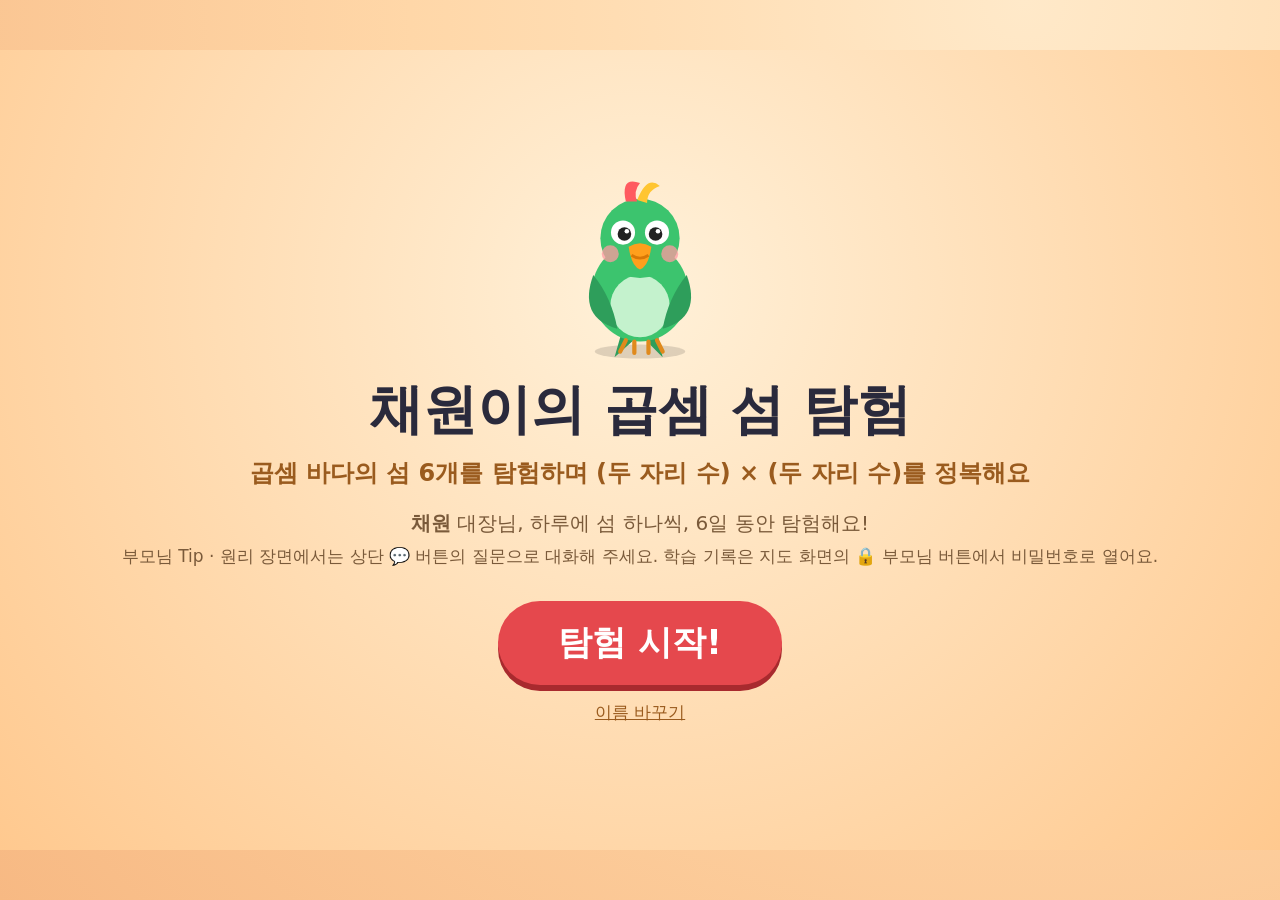
==== index.html @ 27ad31fb "저장 구조 v2: 기록을 바다별(곱셈·나눗셈)로 나누고 v1 기록을 곱셈 바다로 옮김, 행동 기록 Store.ev 자리 Co-Authored-By: Claude Opus 5.5 <" ====
<!DOCTYPE html>
<html lang="ko">
<head>
<meta charset="utf-8">
<meta name="viewport" content="width=device-width, initial-scale=1, maximum-scale=1, user-scalable=no, viewport-fit=cover">
<meta name="apple-mobile-web-app-capable" content="yes">
<meta name="mobile-web-app-capable" content="yes">
<meta name="apple-mobile-web-app-title" content="곱셈 섬 탐험">
<meta name="theme-color" content="#FFD7A8">
<title>곱셈 섬 탐험</title>
<link rel="stylesheet" href="style.css?v=20261114b">
</head>
<body>
<div id="rotate"><div style="font-size:80px">🔄</div>아이패드를 가로로 돌려 주세요</div>

<div id="stage">
  <div id="screen"></div>
  <div id="fx"></div>

  <div id="header">
    <button class="hbtn" id="bMap">🗺 지도</button>
    <div id="title"></div>
    <div id="tabs"></div>
    <div id="dots"></div>
    <div id="htools">
      <button class="hbtn lt" id="bTip">💬 부모님 질문</button>
      <button class="hbtn lt" id="bSpeed">🙂 보통</button>
      <button class="hbtn lt" id="bAuto">자동 넘김</button>
      <button class="hbtn" id="bSound">🔊</button>
    </div>
  </div>
  <div id="tip"></div>

  <div id="bottom">
    <div id="parrot"></div>
    <div id="pname">셈이</div>
    <div id="bubble"></div>
    <div id="ctrls"></div>
  </div>

  <div id="ov"></div>

  <div id="start">
    <div id="startParrot"></div>
    <h1 id="startTitle"></h1>
    <h2>곱셈 바다의 섬 6개를 탐험하며 (두 자리 수) × (두 자리 수)를 정복해요</h2>
    <p id="startMsg"></p>
    <button id="go">탐험 시작!</button>
    <button id="rename">이름 바꾸기</button>
  </div>
</div>

<script src="js/engine.js?v=20261114b"></script>
<script src="js/math.js?v=20261114b"></script>
<script src="js/board.js?v=20261114b"></script>
<script src="js/lesson.js?v=20261114b"></script>
<script src="js/lessons.js?v=20261114b"></script>
<script src="js/practice.js?v=20261114b"></script>
<script src="js/apply.js?v=20261114b"></script>
<script src="js/exam.js?v=20261114b"></script>
<script src="js/app.js?v=20261114b"></script>
<script src="js/audit.js?v=20261114b"></script>
</body>
</html>
---- style.css ----
:root{
  --blue:#2F7BEA; --blueBg:#E3EEFF;
  --green:#14995A; --greenBg:#DBF4E5;
  --red:#E5484D; --redBg:#FFE3E3;
  --sum:#7A3FD0; --sumBg:#EFE6FF;
  --ink:#2A2A3C; --brown:#8A4B12;
  --block:#FFD45C; --blockEdge:#D29B17;
}
*{box-sizing:border-box;margin:0;padding:0}
html,body{height:100%;overflow:hidden;touch-action:none;-webkit-text-size-adjust:100%;text-size-adjust:100%}
body{
  background:radial-gradient(circle at 80% 0%,#FFE9C9 0,#FFD7A8 45%,#F7B983 100%);
  font-family:ui-rounded,"Apple SD Gothic Neo","Noto Sans KR",system-ui,sans-serif;
  color:var(--ink);
  -webkit-user-select:none;user-select:none;-webkit-touch-callout:none;-webkit-tap-highlight-color:transparent;
  touch-action:none;
}
button{font-family:inherit;touch-action:none;-webkit-tap-highlight-color:transparent}
#stage{position:absolute;left:50%;top:50%;width:1280px;height:800px;transform-origin:center center}
.instant *{transition:none!important}
b{font-weight:800}
.b{color:var(--blue)} .g{color:var(--green)} .r{color:var(--red)} .s{color:var(--sum)}

/* ---------- 틀 ---------- */
#screen{position:absolute;left:0;top:0;width:1280px;height:800px;z-index:1}
#screen > *{position:absolute}
.panel{position:absolute;background:#fff;border-radius:28px;box-shadow:0 6px 0 rgba(150,80,20,.18)}
.pL{left:30px;top:80px;width:740px;height:565px}
.pR{left:790px;top:80px;width:460px;height:565px}
.pFull{left:30px;top:80px;width:1220px;height:565px}
#header{position:absolute;left:30px;top:12px;width:1220px;height:56px;display:flex;align-items:center;gap:12px;z-index:5}
#title{font-size:25px;font-weight:800;white-space:nowrap}
#title small{font-size:18px;font-weight:700;color:#9A5B1E;margin-left:8px}
#tabs{display:flex;gap:6px;margin-left:auto;margin-right:auto}
#tabs button{height:42px;padding:0 14px;border-radius:21px;border:none;background:rgba(255,255,255,.55);font-size:17px;font-weight:800;color:#9A6A3A;cursor:pointer}
#tabs button.on{background:#fff;color:var(--red);box-shadow:0 3px 0 rgba(150,80,20,.25)}
#tabs button.done:after{content:" ✓";color:var(--green)}
#tabs button.locked{opacity:.5}
#dots{display:none;gap:6px;margin-left:auto;margin-right:auto}
#dots button{width:15px;height:15px;border-radius:50%;border:2px solid #C0782F;background:#fff;padding:0;cursor:pointer}
#dots button.done{background:#F2B06A}
#dots button.on{background:var(--red);border-color:var(--red);transform:scale(1.35)}
#htools{display:flex;gap:8px;margin-left:auto}
.lesson-mode #tabs{display:none}
.lesson-mode #dots{display:flex}
body:not(.lesson-mode) .lt{display:none}
.hbtn{height:44px;padding:0 14px;border-radius:22px;border:none;background:#fff;font-size:17px;font-weight:800;color:var(--brown);box-shadow:0 3px 0 rgba(150,80,20,.25);cursor:pointer;white-space:nowrap}
.hbtn.on{background:#FFE08A}
#bottom{position:absolute;left:30px;top:658px;width:1220px;height:130px;z-index:5}
#parrot{position:absolute;left:0;top:0;width:120px;height:130px}
#parrot.talk svg{animation:bob .5s ease-in-out 3}
@keyframes bob{50%{transform:translateY(-8px) rotate(-4deg)}}
#pname{position:absolute;left:34px;top:110px;font-size:15px;font-weight:800;color:#fff;background:#2E9E5B;border-radius:10px;padding:1px 10px}
#bubble{position:absolute;left:135px;top:4px;width:735px;height:120px;background:#fff;border-radius:24px;padding:10px 24px;font-size:23px;line-height:1.38;font-weight:600;box-shadow:0 5px 0 rgba(150,80,20,.18);display:flex;align-items:center}
#bubble:before{content:"";position:absolute;left:-16px;top:44px;border:12px solid transparent;border-right:18px solid #fff;border-left:none}
#bottom.wide #bubble{width:1085px}
#ctrls{position:absolute;right:0;top:0;height:130px;display:flex;gap:12px;align-items:center;justify-content:flex-end}
.cbtn{width:62px;height:62px;border-radius:50%;border:none;background:#fff;font-size:26px;box-shadow:0 4px 0 rgba(150,80,20,.25);cursor:pointer;color:var(--brown)}
.cbtn:disabled{opacity:.35}
.pill{height:62px;padding:0 22px;border-radius:31px;border:none;background:var(--red);color:#fff;font-size:22px;font-weight:800;box-shadow:0 4px 0 rgba(150,80,20,.25);cursor:pointer;white-space:nowrap}
.pill.w{background:#fff;color:var(--brown)}
.pill.y{background:#FFD45C;color:#6E3F12}
.pill.sm{height:52px;font-size:19px;padding:0 16px}
.pill:disabled{opacity:.35}
.nudge{animation:nudge 1.2s ease-in-out infinite}
@keyframes nudge{50%{transform:scale(1.07);box-shadow:0 4px 0 rgba(150,80,20,.25),0 0 0 8px rgba(229,72,77,.25)}}
#tip{position:absolute;right:30px;top:66px;width:440px;background:#FFF8D6;border:3px solid #F0C36A;border-radius:18px;padding:12px 16px;font-size:19px;line-height:1.45;font-weight:700;z-index:20;display:none;box-shadow:0 6px 16px rgba(0,0,0,.12)}
#tip.show{display:block}
#tip i{font-style:normal;color:#9A5B1E;font-size:15px;display:block;margin-bottom:4px}

/* ---------- 움직이는 것들 ---------- */
#fx{position:absolute;left:0;top:0;width:1280px;height:800px;z-index:2;pointer-events:none}
#fx > *, .layer > *{position:absolute}
.dg{width:70px;height:70px;margin:-35px 0 0 -35px;text-align:center;font-size:62px;line-height:70px;font-weight:800;border-radius:16px;z-index:3;transition:background .3s,box-shadow .3s;font-variant-numeric:tabular-nums}
.dg.op{font-size:54px;color:#777}
.dg.ghost{color:#B9B9C6}
.cr{width:36px;height:36px;margin:-18px 0 0 -18px;font-size:30px;line-height:36px;color:var(--red);font-weight:800;text-align:center;border-radius:10px;z-index:3;transition:background .3s,box-shadow .3s}
.cr.ac{font-size:25px;width:30px;height:30px;margin:-15px 0 0 -15px;line-height:30px}
.hl-b{background:var(--blueBg);box-shadow:inset 0 0 0 4px var(--blue)}
.hl-g{background:var(--greenBg);box-shadow:inset 0 0 0 4px var(--green)}
.hl-s{background:var(--sumBg);box-shadow:inset 0 0 0 4px var(--sum)}
.hl-r{background:var(--redBg);box-shadow:inset 0 0 0 3px var(--red)}
.hl-y{background:#FFF1B8;box-shadow:inset 0 0 0 4px #E2A400}
.colLbl{width:70px;margin-left:-35px;text-align:center;font-size:17px;font-weight:800;color:#C4A88A}
.hline{height:4px;background:var(--ink);border-radius:2px;width:350px;transform-origin:right center}
.slash{width:42px;height:4px;margin:-2px 0 0 -21px;background:var(--red);border-radius:2px;z-index:4}
.rowlbl{font-size:20px;font-weight:800;padding:3px 10px;border-radius:12px;white-space:nowrap}
.rowlbl.b{background:var(--blueBg)} .rowlbl.g{background:var(--greenBg)} .rowlbl.s{background:var(--sumBg)}
.band{width:350px;height:72px;border-radius:18px;z-index:1}
.band.b{background:var(--blueBg)} .band.g{background:var(--greenBg)} .band.s{background:var(--sumBg)}
.slot{width:78px;height:86px;margin:-43px 0 0 -39px;border:4px dashed var(--green);border-radius:16px}
.pvbox{width:80px;height:46px;margin-left:-40px;border-radius:12px;text-align:center;line-height:46px;font-size:24px;font-weight:800;color:#fff}
.pvline{width:2px;background:#EEE3D3}

.cube{width:12px;height:12px;background:var(--block);border:1px solid var(--blockEdge);border-radius:2px;z-index:6}
.rod{width:12px;height:120px;border:1px solid var(--blockEdge);border-radius:2px;z-index:6;
  background:repeating-linear-gradient(to bottom,var(--block) 0 10.8px,var(--blockEdge) 10.8px 11.8px)}
.flat{width:120px;height:120px;border:1px solid var(--blockEdge);border-radius:3px;z-index:6;
  background:
    repeating-linear-gradient(to right,transparent 0 10.8px,var(--blockEdge) 10.8px 11.8px),
    repeating-linear-gradient(to bottom,var(--block) 0 10.8px,var(--blockEdge) 10.8px 11.8px)}
.thou{width:150px;height:150px;z-index:6}
.rr{--block:#FF9E9E;--blockEdge:#D53A40}
.bag{width:96px;height:96px;border:4px dashed #E2B36A;border-radius:22px;background:#FFF8E8}

.tag{padding:6px 14px;border-radius:999px;background:#FFF3D6;border:2px solid #F0C36A;font-size:21px;font-weight:800;white-space:nowrap;z-index:7}
.title{font-size:30px;font-weight:800;text-align:center}
.box{width:60px;height:64px;border-radius:10px;background:linear-gradient(#D49447 0 32%,#A8692A 32%);border:3px solid #7A4A1A;color:#fff;font-weight:800;font-size:22px;display:flex;flex-direction:column;align-items:center;justify-content:center;overflow:hidden;line-height:1}
.box span{font-size:.75em;margin-bottom:3px}
.bigx{font-size:120px;font-weight:900;color:var(--red);z-index:9;width:120px;margin-left:-60px;text-align:center;line-height:1}
.bigo{font-size:120px;font-weight:900;color:var(--green);z-index:9;width:120px;margin-left:-60px;text-align:center;line-height:1}
.mini{font-size:38px;font-weight:800;font-variant-numeric:tabular-nums;text-align:right;line-height:1.2}

.rect{transform-origin:0 0}
.part{position:absolute;left:0;border:2px solid #C9A34A;border-radius:4px;background-color:#FFF4D6;
  background-image:linear-gradient(to right,rgba(120,80,0,.16) 1px,transparent 1px),linear-gradient(to bottom,rgba(120,80,0,.16) 1px,transparent 1px);
  transition:background-color .5s,border-color .5s}
.part.g{background-color:#C9EED8;border-color:var(--green)}
.part.b{background-color:#D3E4FF;border-color:var(--blue)}
.ptxt{position:absolute;left:0;right:0;top:50%;margin-top:-24px;height:48px;text-align:center;font-size:32px;font-weight:800;opacity:0}
.ptxt span{background:rgba(255,255,255,.9);padding:2px 14px;border-radius:14px;display:inline-block}
.rlbl{position:absolute;font-size:30px;font-weight:800;color:#9A6A1E}
.cutline{position:absolute;left:-24px;height:0;border-top:5px dashed var(--red);transform-origin:left center}
.cover{background:#fff;z-index:5}
#eq{left:240px;top:110px;width:510px;height:80px;display:flex;align-items:center;font-size:38px;font-weight:800;padding-left:18px;background:#FFF8E6;border-radius:20px}
.formula{width:740px;text-align:center;font-size:34px;font-weight:800;line-height:1.5}
.formula span{display:inline-block}
.card{width:640px;padding:18px 26px;border-radius:22px;background:#FFF8E6;font-size:26px;font-weight:700;line-height:1.6;border:3px solid #F3D7A4}
.spark{width:10px;height:10px;border-radius:50%;z-index:9}
.confetti{width:10px;height:16px;border-radius:2px;z-index:40}
.gem{font-size:40px;z-index:40}

/* ---------- 공책 보드 ---------- */
.board{overflow:hidden}
.board .grid{position:absolute;inset:0;border-radius:28px;overflow:hidden}
.board .layer{position:absolute;inset:0}
.board canvas{position:absolute;left:0;top:0;width:740px;height:565px;touch-action:none;z-index:8}
.board.penoff canvas{pointer-events:none}
/* 칸(68) 안에 사방 5px 여백을 두고 가운데 놓는 네모(58) */
.bd{width:58px;height:58px;margin:-29px 0 0 -29px;text-align:center;font-size:50px;line-height:58px;font-weight:800;border-radius:12px;font-variant-numeric:tabular-nums;transition:background .3s,box-shadow .3s}
.bd.op{color:#888;font-size:42px}
.bd.ask{box-shadow:inset 0 0 0 4px #E2A400;background:#FFF5CC;animation:askp 1s ease-in-out infinite}
@keyframes askp{50%{box-shadow:inset 0 0 0 4px #E2A400,0 0 0 6px rgba(226,164,0,.25)}}
.bk{width:30px;height:28px;margin:-14px 0 0 -15px;text-align:center;font-size:24px;line-height:28px;font-weight:800;color:var(--red);border-radius:8px}
.bk.ask{box-shadow:inset 0 0 0 3px #E2A400;background:#FFF5CC}
.bline{height:4px;background:var(--ink);border-radius:2px;transform-origin:right center}
.bslash{width:30px;height:3px;margin:-1.5px 0 0 -15px;background:var(--red);border-radius:2px;transform:rotate(-55deg)}
.ptools{position:absolute;right:14px;top:12px;display:flex;flex-direction:column;gap:8px;z-index:9}
.ptools button{width:54px;height:54px;border-radius:16px;border:none;background:#FFF3DF;font-size:24px;box-shadow:0 3px 0 rgba(150,80,20,.2);cursor:pointer}
.ptools button.on{background:#FFD45C}
.bnote{position:absolute;left:30px;top:34px;width:150px;line-height:1.45;font-size:16px;font-weight:800;color:#9AB0C8;z-index:2}

/* ---------- 키패드 ---------- */
.status{position:absolute;left:40px;top:22px;width:380px;display:flex;align-items:center;gap:10px;font-size:20px;font-weight:800;color:var(--brown)}
.status .lv{color:#E2A400;letter-spacing:2px}
.status .timer{margin-left:auto;background:#FFF3DF;border-radius:14px;padding:4px 12px;font-variant-numeric:tabular-nums}
.disp{position:absolute;left:40px;top:64px;width:380px;height:84px;border-radius:20px;background:#F6F3EE;border:3px solid #E7DCCB;font-size:56px;font-weight:800;text-align:right;padding-right:22px;line-height:78px;font-variant-numeric:tabular-nums;color:var(--ink)}
.disp.ok{border-color:var(--green);background:var(--greenBg);color:var(--green)}
.disp.no{border-color:var(--red);background:var(--redBg)}
.disp .ph{color:#C9BBA8;font-size:24px;font-weight:700;float:left;padding-left:18px}
.keys{position:absolute;left:40px;top:166px;width:380px;display:grid;grid-template-columns:repeat(3,1fr);gap:12px}
.keys button{height:74px;border-radius:20px;border:none;background:#FFF3DF;font-size:38px;font-weight:800;color:var(--ink);box-shadow:0 4px 0 rgba(150,80,20,.22);cursor:pointer}
.keys button:active{transform:translateY(3px);box-shadow:0 1px 0 rgba(150,80,20,.22)}
.keys .ok{background:var(--red);color:#fff;font-size:30px}
.keys .del{font-size:28px}
.keys button:disabled{opacity:.4}
.shake{animation:shake .4s}
@keyframes shake{20%,60%{transform:translateX(-10px)}40%,80%{transform:translateX(10px)}}
.prog{position:absolute;left:40px;top:518px;width:380px;display:flex;gap:16px;justify-content:center}
.prog i{width:30px;height:30px;border-radius:50%;background:#F1E6D6;display:block;font-style:normal;font-size:16px;font-weight:800;text-align:center;line-height:30px}
.prog i.ok{background:var(--green);color:#fff}
.prog i.no{background:#F6B3B5;color:#fff}
.prog i.cur{box-shadow:0 0 0 3px var(--red)}

/* ---------- 지도 ---------- */
.sea{left:30px;top:80px;width:1220px;height:565px;border-radius:28px;overflow:hidden;
  background:radial-gradient(circle at 30% 20%,#8FD8F2 0,#4FB3E0 45%,#2C8BC9 100%);box-shadow:0 6px 0 rgba(20,60,120,.25)}
.wave{position:absolute;color:rgba(255,255,255,.45);font-size:26px;font-weight:900}
.isl{position:absolute;width:170px;height:170px;margin:-85px 0 0 -85px;border:none;background:none;cursor:pointer;padding:0}
.isl .land{position:absolute;left:10px;top:28px;width:150px;height:110px;border-radius:50% 50% 46% 46%;background:radial-gradient(circle at 50% 35%,#FFE7A8 0,#F5C66B 60%,#D99A3E 100%);box-shadow:0 8px 0 rgba(0,40,80,.25)}
.isl .ico{position:absolute;left:0;right:0;top:20px;font-size:58px;text-align:center}
.isl .nm{position:absolute;left:-20px;right:-20px;top:128px;text-align:center;font-size:20px;font-weight:900;color:#fff;text-shadow:0 2px 0 rgba(0,40,80,.5)}
.isl .day{position:absolute;left:50%;top:0;transform:translateX(-50%);background:#fff;color:var(--brown);font-size:14px;font-weight:900;border-radius:10px;padding:2px 10px;white-space:nowrap}
.isl .st{position:absolute;right:6px;top:22px;font-size:30px}
.isl.locked{filter:grayscale(.8) brightness(.85)}
.isl.cur .land{animation:islp 1.4s ease-in-out infinite}
@keyframes islp{50%{box-shadow:0 8px 0 rgba(0,40,80,.25),0 0 0 12px rgba(255,255,255,.45)}}
.trophies{left:60px;top:574px;display:flex;gap:10px;align-items:center;background:rgba(255,255,255,.85);border-radius:20px;padding:6px 16px;font-size:18px;font-weight:800;color:var(--brown)}
.trophies span{font-size:30px;opacity:.25}
.trophies span.got{opacity:1}
.boat{font-size:54px;z-index:3;transition:left .8s,top .8s}

/* ---------- 활동 ---------- */
.choice{height:84px;padding:0 30px;border-radius:22px;border:4px solid #F0C36A;background:#FFF8E6;font-size:34px;font-weight:800;color:var(--ink);cursor:pointer;box-shadow:0 4px 0 rgba(150,80,20,.18)}
.choice.ok{background:var(--greenBg);border-color:var(--green);color:var(--green)}
.choice.no{background:var(--redBg);border-color:var(--red);color:var(--red)}
.qtext{font-size:30px;font-weight:800;line-height:1.55;text-align:center}
.ncard{width:92px;height:120px;border-radius:18px;background:#fff;border:4px solid #E2A400;box-shadow:0 5px 0 rgba(150,80,20,.25);font-size:64px;font-weight:900;text-align:center;line-height:110px;color:var(--ink);cursor:grab;touch-action:none;z-index:10}
.ncard.used{opacity:.25}
.nslot{width:104px;height:132px;border-radius:20px;border:4px dashed #C9A97A;background:#FFF8E6}
.wrongrow{border-radius:14px;cursor:pointer;z-index:9;border:4px solid transparent}
.wrongrow:hover{border-color:#F0C36A}
.wrongrow.picked{border-color:var(--red);background:rgba(229,72,77,.12)}
.wrongrow.right{border-color:var(--green);background:rgba(20,153,90,.12)}
.hub{display:flex;gap:18px}

/* ---------- 덮개 (보물·부모님) ---------- */
#ov{position:absolute;left:0;top:0;width:1280px;height:800px;z-index:30;pointer-events:none}
#ov > *{position:absolute;pointer-events:auto}
.ovbg{left:30px;top:80px;width:1220px;height:565px;border-radius:28px;background:rgba(50,25,5,.66);display:flex;flex-direction:column;align-items:center;justify-content:center}
.chest{position:relative;width:300px;height:235px;perspective:900px}
.glow{position:absolute;left:-90px;top:-110px;width:480px;height:380px;background:radial-gradient(circle,rgba(255,230,120,.95) 0,rgba(255,200,60,.4) 40%,transparent 70%);opacity:0}
.lid{position:absolute;left:0;top:0;width:300px;height:104px;background:linear-gradient(#E0A24C,#B06A24);border:6px solid #6E3F12;border-radius:70px 70px 10px 10px;transform-origin:50% 100%;z-index:2}
.cbody{position:absolute;left:0;top:96px;width:300px;height:139px;background:linear-gradient(#C27A30,#9A5A1E);border:6px solid #6E3F12;border-radius:12px;z-index:1}
.lock{position:absolute;left:50%;top:22px;transform:translateX(-50%);display:flex;gap:8px;background:#FFD45C;border:4px solid #B8860B;border-radius:14px;padding:8px}
.lock div{width:44px;height:56px;background:#fff;border-radius:9px;font-size:42px;font-weight:800;text-align:center;line-height:56px;color:var(--sum)}
.ovmsg{color:#fff;font-size:32px;font-weight:800;margin-top:22px;text-align:center}
.ovsub{color:#FFE6BF;font-size:19px;margin-top:10px;text-align:center;line-height:1.5}
.ovbtns{display:flex;gap:16px;margin-top:22px}
.prize{font-size:90px;position:absolute;left:105px;top:20px;opacity:0;z-index:3}
.minikeys{display:grid;grid-template-columns:repeat(6,64px);gap:8px;margin-top:20px}
.minikeys button{height:60px;border-radius:14px;border:none;background:#FFF3DF;font-size:30px;font-weight:800;cursor:pointer;box-shadow:0 3px 0 rgba(0,0,0,.25)}
.cert{width:760px;padding:30px 40px;border-radius:26px;background:#FFFBEF;border:8px double #D9A521;text-align:center}
.cert h3{font-size:40px;font-weight:900;color:#8A4B12}
.cert p{font-size:24px;font-weight:700;margin-top:12px;line-height:1.5}

.parent{left:30px;top:80px;width:1220px;height:565px;border-radius:28px;background:#fff;padding:24px 30px;overflow:auto;touch-action:pan-y;box-shadow:0 10px 30px rgba(0,0,0,.25);font-size:18px}
.parent h3{font-size:26px;margin-bottom:12px}
.parent h4{font-size:20px;margin:18px 0 8px;color:var(--brown)}
.parent table{border-collapse:collapse;width:100%}
.parent td,.parent th{border-bottom:1px solid #F0E4D2;padding:7px 8px;text-align:center;font-size:17px}
.parent th{background:#FFF6E6;color:var(--brown)}
.parent .cols{display:flex;gap:30px}
.parent .cols > div{flex:1}
.bar{height:16px;border-radius:8px;background:var(--red);display:inline-block;vertical-align:middle;margin-left:8px}
.parent .pbtns{display:flex;gap:10px;flex-wrap:wrap;margin-top:16px}
.parent .pbtns button{height:46px;padding:0 16px;border-radius:23px;border:2px solid #E7DCCB;background:#FFF8EE;font-size:16px;font-weight:800;cursor:pointer;color:var(--brown)}
.parent .x{position:absolute;right:20px;top:16px;width:50px;height:50px;border-radius:50%;border:none;background:#F3EBDF;font-size:24px;cursor:pointer}
.ptip{font-size:16px;line-height:1.55;color:#5A4A3A}

/* ---------- 시작 / 회전 안내 ---------- */
#start{position:absolute;inset:0;z-index:50;display:flex;flex-direction:column;align-items:center;justify-content:center;background:radial-gradient(circle at 50% 30%,#FFF1D9,#FFC98F)}
#start h1{font-size:54px;font-weight:900;margin-top:10px}
#start h2{font-size:24px;font-weight:800;color:#9A5B1E;margin-top:10px}
#start p{font-size:20px;color:#7A5A3A;margin-top:18px;text-align:center;line-height:1.6}
#go{margin-top:30px;height:84px;padding:0 60px;border-radius:42px;border:none;background:var(--red);color:#fff;font-size:34px;font-weight:900;box-shadow:0 6px 0 #A82A2E;cursor:pointer}
#rename{margin-top:16px;background:none;border:none;font-size:17px;color:#9A5B1E;text-decoration:underline;cursor:pointer}
#rotate{display:none;position:fixed;inset:0;z-index:99;background:#FFD7A8;align-items:center;justify-content:center;flex-direction:column;font-size:28px;font-weight:800;color:var(--brown);text-align:center;gap:14px;font-family:inherit}
@media (orientation:portrait){#rotate{display:flex}}

/* 보물상자: 오른쪽 상자 + 왼쪽 계산 공간 */
/* 부모님 비밀번호 */
.pinic{font-size:64px;line-height:1}
.pinbg .ovmsg{margin-top:12px}
.pinbox{display:flex;gap:10px;margin-top:18px;background:#FFD45C;border:4px solid #B8860B;border-radius:14px;padding:8px}
.pinbox div{width:52px;height:60px;background:#fff;border-radius:9px;font-size:30px;font-weight:800;text-align:center;line-height:60px;color:var(--brown)}
.minikeys button.pinx{background:#F3D9C6}
.ovbg.side{left:790px;width:460px}
.ovbg.side .chest{transform:scale(.82);margin:-20px 0 -24px}
.ovbg.side .ovmsg{font-size:28px;margin-top:8px}
.ovbg.side .ovsub{font-size:18px}
.ovbg.side .minikeys{grid-template-columns:repeat(6,58px);margin-top:16px}
.ovbg.side .minikeys button{height:56px;font-size:28px}

/* ---------- 🗼 시험 등대 ---------- */
.tower{position:absolute;width:140px;height:162px;border:none;background:none;cursor:pointer;padding:0;z-index:2}
.tower svg{position:absolute;left:30px;top:0}
.tower .beam{transform-box:view-box;transform-origin:40px 22px;animation:beam 3.2s ease-in-out infinite}
@keyframes beam{0%,100%{transform:rotate(-12deg)}50%{transform:rotate(12deg)}}
.tower .nm{position:absolute;left:-20px;right:-20px;top:112px;text-align:center;font-size:20px;font-weight:900;color:#fff;text-shadow:0 2px 0 rgba(0,40,80,.5)}
.tower .sub{position:absolute;left:-20px;right:-20px;top:140px;text-align:center;font-size:14px;font-weight:800;color:#EAF7FF;text-shadow:0 1px 0 rgba(0,40,80,.4)}

/* 등대 입구 */
.hhead{position:absolute;left:0;top:60px;width:1220px;text-align:center;font-size:22px;font-weight:700;line-height:1.55;color:#7A5A3A}
.hcards{position:absolute;left:0;top:162px;width:1220px;display:flex;gap:26px;justify-content:center}
.hcard{width:300px;height:330px;border-radius:26px;border:4px solid #F0C36A;background:#FFF8E6;box-shadow:0 6px 0 rgba(150,80,20,.18);cursor:pointer;display:flex;flex-direction:column;align-items:center;justify-content:center;gap:14px;padding:16px;color:var(--ink)}
.hcard.sm{width:212px}
.hk{font-size:52px;font-weight:900;color:var(--brown);line-height:1.1}
.hn{font-size:19px;font-weight:800;line-height:1.45;text-align:center;min-height:56px;display:flex;align-items:center}
.hd{font-size:18px;font-weight:700;color:#9A7A5A}
.hb{font-size:18px;font-weight:700;color:#7A5A3A}
.hb b{color:var(--red);font-size:24px}
.hgo{height:48px;line-height:48px;padding:0 24px;border-radius:24px;background:var(--red);color:#fff;font-size:19px;font-weight:800}
.bankbox{position:absolute;left:0;top:0;width:1220px;height:565px;display:flex;flex-direction:column;align-items:center;justify-content:center;gap:18px}
.blabel{font-size:21px;font-weight:900;color:var(--brown)}
.brow{display:flex;flex-wrap:wrap;gap:12px;justify-content:center;max-width:1120px;margin-bottom:10px}
.chip{height:56px;padding:0 22px;border-radius:28px;border:3px solid #E7DCCB;background:#fff;font-size:20px;font-weight:800;color:#9A8A7A;cursor:pointer;white-space:nowrap}
.chip.on{background:#FFE08A;border-color:#E2A400;color:#6E3F12}
.chip.on:before{content:"✓ "}
.notelist{position:absolute;left:70px;top:128px;width:1080px;display:grid;grid-template-columns:repeat(3,1fr);gap:16px}
.nitem{height:96px;padding:12px 18px;border-radius:18px;background:#FFF8E6;border:3px solid #F3D7A4;font-size:21px;font-weight:800;line-height:1.35;overflow:hidden}
.nitem .nu{color:#C08A2A}
.nitem small{display:block;font-size:15px;color:#B08A5A;font-weight:700;margin-top:4px}
.nmore{position:absolute;left:0;top:480px;width:1220px;text-align:center;font-size:19px;font-weight:800;color:#B08A5A}

/* 시험 화면: 위쪽 번호 줄 */
#tabs.qnav{gap:4px}
#tabs.qnav button{width:34px;height:34px;padding:0;border-radius:50%;font-size:15px;background:rgba(255,255,255,.6);color:#9A6A3A}
#tabs.qnav button.ans{background:#FFD45C;color:#6E3F12}
#tabs.qnav button.ok{background:var(--green);color:#fff}
#tabs.qnav button.no{background:#F6A9AC;color:#fff}
#tabs.qnav button.on{background:#fff;color:var(--red);box-shadow:0 0 0 3px var(--red)}
/* 시험지 */
.qpaper{position:absolute;left:18px;top:16px;width:640px;padding:14px 22px 18px;background:rgba(255,255,255,.95);border:3px solid #F1E3CD;border-radius:20px;z-index:3}
.qno{font-size:24px;font-weight:900;color:var(--brown)}
.qno small{font-size:16px;font-weight:800;color:#B08A5A;margin-left:6px}
.qh{font-size:22px;font-weight:800;line-height:1.5;margin-top:4px}
.qbig{font-size:40px;font-weight:900;text-align:center;margin-top:12px;line-height:1.4;font-variant-numeric:tabular-nums}
.qmid{font-size:28px;font-weight:800;text-align:center;margin-top:10px;line-height:1.7;font-variant-numeric:tabular-nums}
.qword{font-size:24px;font-weight:700;line-height:1.65;margin-top:6px}
.qbox{display:inline-block;min-width:1.25em;height:1.2em;line-height:1.05em;border:3px solid #E2A400;background:#FFF5CC;border-radius:8px;color:#B07800;text-align:center;vertical-align:middle;font-size:.9em}
.qcirc{display:inline-block;width:1em;height:1em;margin:0 .15em;border:3px solid #9A8A7A;border-radius:50%;vertical-align:middle}
.qlist{display:grid;grid-template-columns:1fr 1fr;gap:10px 30px;margin:14px auto 0;width:max-content;font-size:30px;font-weight:800;font-variant-numeric:tabular-nums}
.qcards{display:flex;gap:16px;justify-content:center;margin-top:14px}
.qcards span{width:62px;height:80px;border-radius:12px;background:#fff;border:3px solid #E2A400;font-size:44px;font-weight:900;text-align:center;line-height:74px;box-shadow:0 3px 0 rgba(150,80,20,.2)}
.vc{width:max-content;margin:8px auto 0;padding-left:40px;font-size:34px;font-weight:800;font-variant-numeric:tabular-nums}
.vrow{position:relative;display:flex;justify-content:flex-end;width:200px;height:44px}
.vrow span{width:40px;text-align:center;line-height:44px}
.vrow i{position:absolute;left:-38px;top:0;line-height:44px;font-style:normal;color:#888}
.vrow .vbox{height:38px;margin-top:3px;border:3px solid #E2A400;background:#FFF5CC;border-radius:8px;color:#B07800;line-height:32px;font-size:24px;font-weight:900}
.vbar{width:240px;height:3px;margin:3px 0 3px -40px;background:var(--ink);border-radius:2px}
.ps{font-size:.85em;color:#8A7A6A}
/* 답 쓰는 곳 */
.earea{position:absolute;inset:0}
.status .pt{font-size:16px;color:#B08A5A}
.status .timer.over{background:var(--redBg);color:var(--red)}
.disp .du{font-size:26px;line-height:1;color:#9A8A7A;margin-left:8px}
.keys .ok.next{font-size:24px}
.ehint{position:absolute;left:40px;top:70px;width:380px;text-align:center;font-size:20px;font-weight:800;color:#B08A5A}
.echo{position:absolute;left:40px;top:112px;width:380px;display:flex;flex-direction:column;gap:14px}
.echo button{min-height:72px;padding:8px 20px;border-radius:20px;border:4px solid #F0C36A;background:#FFF8E6;font-size:26px;font-weight:800;color:var(--ink);text-align:left;box-shadow:0 4px 0 rgba(150,80,20,.18);cursor:pointer;font-variant-numeric:tabular-nums}
.echo button b{color:#C08A2A;margin-right:6px}
.ecmp{position:absolute;left:40px;top:150px;width:380px;display:flex;gap:18px;justify-content:center}
.ecmp button{width:110px;height:110px;border-radius:24px;border:4px solid #F0C36A;background:#FFF8E6;font-size:60px;font-weight:900;color:var(--ink);cursor:pointer;box-shadow:0 4px 0 rgba(150,80,20,.18)}
.echo button.on,.ecmp button.on{background:#FFE08A;border-color:#E2A400}
.echo button.ok,.ecmp button.ok{background:var(--greenBg);border-color:var(--green);color:var(--green)}
.echo button.no,.ecmp button.no{background:var(--redBg);border-color:var(--red);color:var(--red)}
.esum{position:absolute;left:40px;top:522px;width:380px;text-align:center;font-size:18px;font-weight:800;color:#B08A5A}
.esum b{color:var(--brown)}
.expcard{position:absolute;left:30px;top:70px;width:400px;padding:18px 22px;border-radius:20px;background:#FFF8E6;border:3px solid #F3D7A4;font-size:22px;font-weight:700;line-height:1.65}
.adt{font-size:20px;font-weight:900;color:var(--brown);margin-bottom:6px}

/* 채점표 */
.gtitle{position:absolute;left:40px;top:30px;font-size:30px;font-weight:900;color:var(--brown)}
.gscore{position:absolute;left:0;top:10px;width:1220px;text-align:center;font-size:64px;font-weight:900;color:var(--red);line-height:76px}
.gscore small{font-size:30px;margin-left:4px}
.stamp{position:absolute;right:40px;top:18px;width:190px;height:62px;border:5px solid var(--red);border-radius:16px;color:var(--red);font-size:26px;font-weight:900;text-align:center;line-height:52px;transform:rotate(-8deg);opacity:0;background:rgba(255,255,255,.7)}
.gcell{position:absolute;border-radius:16px;background:#FFF8E6;border:2px solid #F1E3CD}
.gcell .gn{position:absolute;left:10px;top:50%;margin-top:-22px;width:48px;height:44px;line-height:44px;text-align:center;font-size:22px;font-weight:900;color:var(--brown)}
.gcell .gbody{position:absolute;left:66px;right:10px;top:0;bottom:0;display:flex;flex-direction:column;justify-content:center;gap:2px}
.gcell .ga{font-size:22px;font-weight:800;white-space:nowrap;overflow:hidden;text-overflow:ellipsis;font-variant-numeric:tabular-nums}
.gcell .ga small,.gcell .gc small{font-size:.7em;margin-left:2px}
.gcell .gc:empty{display:none}
.gcell .gc{font-size:16px;font-weight:800;color:var(--green);white-space:nowrap;overflow:hidden;text-overflow:ellipsis}
.gemp{color:#C9BBA8;font-size:17px}
.mk-o{position:absolute;left:5px;top:50%;margin-top:-29px;width:58px;height:58px;border:5px solid var(--red);border-radius:50%}
.mk-x{position:absolute;left:2px;top:50%;margin-top:-3px;width:64px;height:6px;background:var(--red);border-radius:3px;transform:rotate(-55deg)}

/* 약점 분석 */
.ascore{position:absolute;left:40px;top:54px;width:300px;height:270px;border-radius:24px;background:#FFF8E6;border:3px solid #F3D7A4;display:flex;flex-direction:column;align-items:center;justify-content:center;gap:6px;font-size:20px;font-weight:800;color:#7A5A3A}
.ascore .asc{font-size:72px;font-weight:900;color:var(--red);line-height:1}
.ascore .asc small{font-size:30px}
.ascore .asm{font-size:17px;color:#9A8A7A}
.anbox{position:absolute;top:54px}
.anbox.au{left:380px}
.anbox.ac{left:840px}
.anbox h4{font-size:22px;font-weight:900;color:var(--brown);margin-bottom:8px}
.arow{display:flex;align-items:center;gap:10px;height:42px;font-size:18px;font-weight:800}
.arow .al{width:180px;white-space:nowrap}
.anbox.ac .al{width:100px}
.arow .at{width:150px;height:18px;border-radius:9px;background:#F1E6D6;overflow:hidden}
.arow .at i{display:block;height:100%;border-radius:9px}
.arow .an{width:60px;text-align:right;color:#7A5A3A;font-variant-numeric:tabular-nums}
.advice{position:absolute;left:40px;top:358px;width:1140px;padding:16px 24px;border-radius:20px;background:#FFF8E6;border:3px solid #F3D7A4;font-size:20px;font-weight:700;line-height:1.6}

/* 확대됐을 때: 손가락으로 오므려 되돌릴 수 있게 + 원래대로 버튼 */
html.zoomed, html.zoomed body, html.zoomed button{touch-action:manipulation}
#unzoom{display:none;position:fixed;z-index:200;transform-origin:50% 0;height:56px;padding:0 24px;border-radius:28px;border:none;background:var(--red);color:#fff;font-family:inherit;font-size:22px;font-weight:800;box-shadow:0 4px 14px rgba(0,0,0,.3);white-space:nowrap;cursor:pointer}
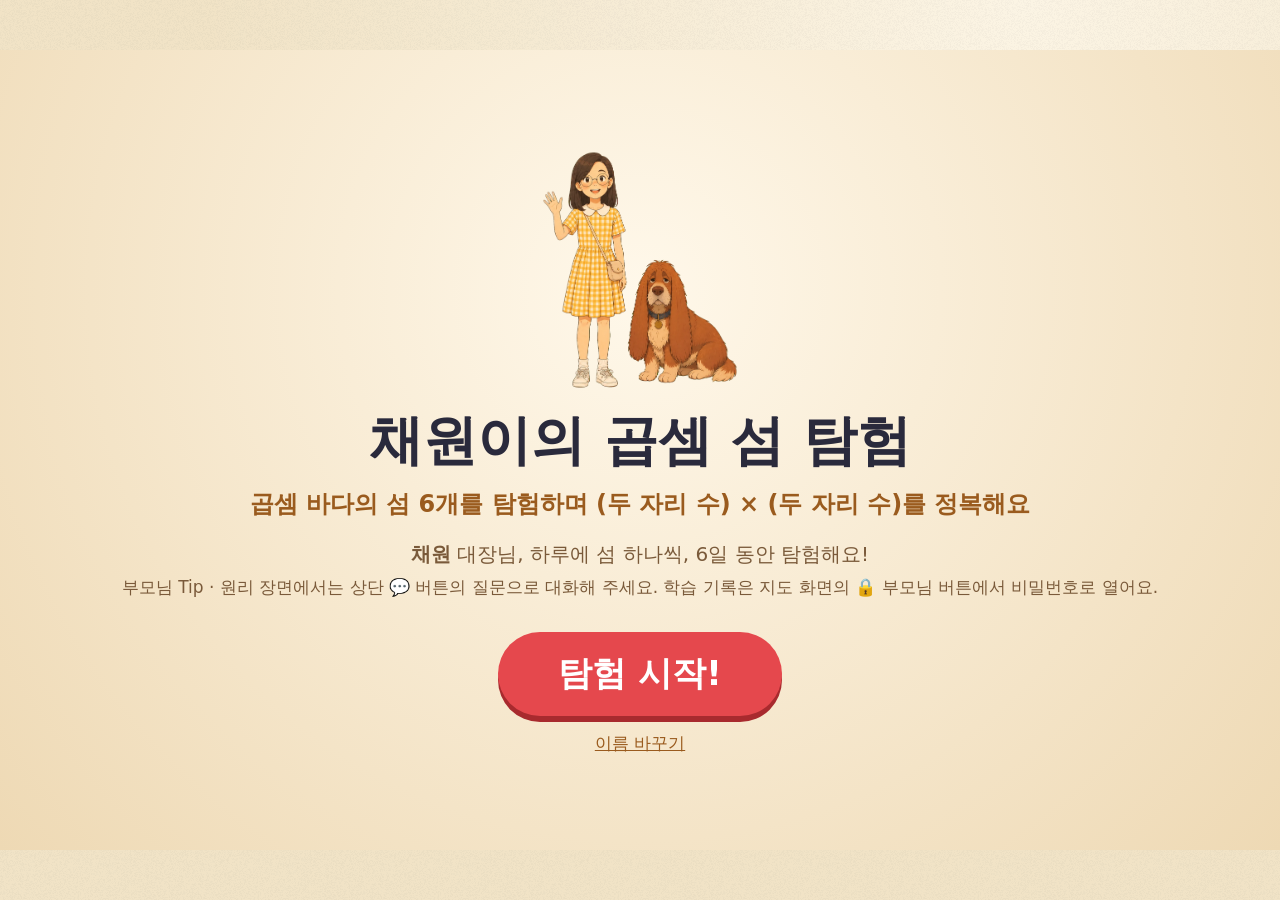
==== commit c9126cdd: "안내 캐릭터를 루퍼드 손그림으로(상황별 표정·살짝 흔들기), 시작 화면 그림, 종이 톤 바탕 Co-Authored-By: Claude Opus 5.5 <noreply@anthrop" ====
--- a/index.html
+++ b/index.html
@@ -8,7 +8,7 @@
 <meta name="apple-mobile-web-app-title" content="곱셈 섬 탐험">
 <meta name="theme-color" content="#FFD7A8">
 <title>곱셈 섬 탐험</title>
-<link rel="stylesheet" href="style.css?v=20261114b">
+<link rel="stylesheet" href="style.css?v=20261114c">
 </head>
 <body>
 <div id="rotate"><div style="font-size:80px">🔄</div>아이패드를 가로로 돌려 주세요</div>
@@ -33,7 +33,7 @@
 
   <div id="bottom">
     <div id="parrot"></div>
-    <div id="pname">셈이</div>
+    <div id="pname">루퍼드</div>
     <div id="bubble"></div>
     <div id="ctrls"></div>
   </div>
@@ -50,15 +50,15 @@
   </div>
 </div>
 
-<script src="js/engine.js?v=20261114b"></script>
-<script src="js/math.js?v=20261114b"></script>
-<script src="js/board.js?v=20261114b"></script>
-<script src="js/lesson.js?v=20261114b"></script>
-<script src="js/lessons.js?v=20261114b"></script>
-<script src="js/practice.js?v=20261114b"></script>
-<script src="js/apply.js?v=20261114b"></script>
-<script src="js/exam.js?v=20261114b"></script>
-<script src="js/app.js?v=20261114b"></script>
-<script src="js/audit.js?v=20261114b"></script>
+<script src="js/engine.js?v=20261114c"></script>
+<script src="js/math.js?v=20261114c"></script>
+<script src="js/board.js?v=20261114c"></script>
+<script src="js/lesson.js?v=20261114c"></script>
+<script src="js/lessons.js?v=20261114c"></script>
+<script src="js/practice.js?v=20261114c"></script>
+<script src="js/apply.js?v=20261114c"></script>
+<script src="js/exam.js?v=20261114c"></script>
+<script src="js/app.js?v=20261114c"></script>
+<script src="js/audit.js?v=20261114c"></script>
 </body>
 </html>
--- a/style.css
+++ b/style.css
@@ -9,7 +9,7 @@
 *{box-sizing:border-box;margin:0;padding:0}
 html,body{height:100%;overflow:hidden;touch-action:none;-webkit-text-size-adjust:100%;text-size-adjust:100%}
 body{
-  background:radial-gradient(circle at 80% 0%,#FFE9C9 0,#FFD7A8 45%,#F7B983 100%);
+  background-color:#F1E3C6;background-image:radial-gradient(circle at 80% 0%,rgba(255,250,238,.75) 0,rgba(255,250,238,0) 60%);
   font-family:ui-rounded,"Apple SD Gothic Neo","Noto Sans KR",system-ui,sans-serif;
   color:var(--ink);
   -webkit-user-select:none;user-select:none;-webkit-touch-callout:none;-webkit-tap-highlight-color:transparent;
@@ -24,7 +24,7 @@
 /* ---------- 틀 ---------- */
 #screen{position:absolute;left:0;top:0;width:1280px;height:800px;z-index:1}
 #screen > *{position:absolute}
-.panel{position:absolute;background:#fff;border-radius:28px;box-shadow:0 6px 0 rgba(150,80,20,.18)}
+.panel{position:absolute;background:#FFFDF7;border-radius:28px;box-shadow:0 6px 0 rgba(120,80,40,.16)}
 .pL{left:30px;top:80px;width:740px;height:565px}
 .pR{left:790px;top:80px;width:460px;height:565px}
 .pFull{left:30px;top:80px;width:1220px;height:565px}
@@ -48,9 +48,11 @@
 .hbtn.on{background:#FFE08A}
 #bottom{position:absolute;left:30px;top:658px;width:1220px;height:130px;z-index:5}
 #parrot{position:absolute;left:0;top:0;width:120px;height:130px}
-#parrot.talk svg{animation:bob .5s ease-in-out 3}
+#parrot img{position:absolute;left:-10px;top:-12px;width:140px;height:140px;transform-origin:50% 100%}
+#parrot.talk img{animation:talk .6s ease-in-out 2}
+@keyframes talk{0%,100%{transform:rotate(0)}50%{transform:rotate(-2deg) translateY(-2px)}}
 @keyframes bob{50%{transform:translateY(-8px) rotate(-4deg)}}
-#pname{position:absolute;left:34px;top:110px;font-size:15px;font-weight:800;color:#fff;background:#2E9E5B;border-radius:10px;padding:1px 10px}
+#pname{position:absolute;left:60px;top:110px;transform:translateX(-50%);font-size:15px;font-weight:800;color:#fff;background:#8A4B12;border-radius:10px;padding:1px 10px;white-space:nowrap}
 #bubble{position:absolute;left:135px;top:4px;width:735px;height:120px;background:#fff;border-radius:24px;padding:10px 24px;font-size:23px;line-height:1.38;font-weight:600;box-shadow:0 5px 0 rgba(150,80,20,.18);display:flex;align-items:center}
 #bubble:before{content:"";position:absolute;left:-16px;top:44px;border:12px solid transparent;border-right:18px solid #fff;border-left:none}
 #bottom.wide #bubble{width:1085px}
@@ -174,7 +176,7 @@
 
 /* ---------- 지도 ---------- */
 .sea{left:30px;top:80px;width:1220px;height:565px;border-radius:28px;overflow:hidden;
-  background:radial-gradient(circle at 30% 20%,#8FD8F2 0,#4FB3E0 45%,#2C8BC9 100%);box-shadow:0 6px 0 rgba(20,60,120,.25)}
+  background:radial-gradient(circle at 30% 20%,#A9DCE9 0,#79BFD6 50%,#5AA3C2 100%);box-shadow:0 6px 0 rgba(40,70,100,.22)}
 .wave{position:absolute;color:rgba(255,255,255,.45);font-size:26px;font-weight:900}
 .isl{position:absolute;width:170px;height:170px;margin:-85px 0 0 -85px;border:none;background:none;cursor:pointer;padding:0}
 .isl .land{position:absolute;left:10px;top:28px;width:150px;height:110px;border-radius:50% 50% 46% 46%;background:radial-gradient(circle at 50% 35%,#FFE7A8 0,#F5C66B 60%,#D99A3E 100%);box-shadow:0 8px 0 rgba(0,40,80,.25)}
@@ -239,13 +241,13 @@
 .ptip{font-size:16px;line-height:1.55;color:#5A4A3A}
 
 /* ---------- 시작 / 회전 안내 ---------- */
-#start{position:absolute;inset:0;z-index:50;display:flex;flex-direction:column;align-items:center;justify-content:center;background:radial-gradient(circle at 50% 30%,#FFF1D9,#FFC98F)}
+#start{position:absolute;inset:0;z-index:50;display:flex;flex-direction:column;align-items:center;justify-content:center;background:radial-gradient(circle at 50% 30%,#FFF8EA,#EED9B4)}
 #start h1{font-size:54px;font-weight:900;margin-top:10px}
 #start h2{font-size:24px;font-weight:800;color:#9A5B1E;margin-top:10px}
 #start p{font-size:20px;color:#7A5A3A;margin-top:18px;text-align:center;line-height:1.6}
 #go{margin-top:30px;height:84px;padding:0 60px;border-radius:42px;border:none;background:var(--red);color:#fff;font-size:34px;font-weight:900;box-shadow:0 6px 0 #A82A2E;cursor:pointer}
 #rename{margin-top:16px;background:none;border:none;font-size:17px;color:#9A5B1E;text-decoration:underline;cursor:pointer}
-#rotate{display:none;position:fixed;inset:0;z-index:99;background:#FFD7A8;align-items:center;justify-content:center;flex-direction:column;font-size:28px;font-weight:800;color:var(--brown);text-align:center;gap:14px;font-family:inherit}
+#rotate{display:none;position:fixed;inset:0;z-index:99;background:#F1E3C6;align-items:center;justify-content:center;flex-direction:column;font-size:28px;font-weight:800;color:var(--brown);text-align:center;gap:14px;font-family:inherit}
 @media (orientation:portrait){#rotate{display:flex}}
 
 /* 보물상자: 오른쪽 상자 + 왼쪽 계산 공간 */
@@ -376,3 +378,7 @@
 /* 확대됐을 때: 손가락으로 오므려 되돌릴 수 있게 + 원래대로 버튼 */
 html.zoomed, html.zoomed body, html.zoomed button{touch-action:manipulation}
 #unzoom{display:none;position:fixed;z-index:200;transform-origin:50% 0;height:56px;padding:0 24px;border-radius:28px;border:none;background:var(--red);color:#fff;font-family:inherit;font-size:22px;font-weight:800;box-shadow:0 4px 14px rgba(0,0,0,.3);white-space:nowrap;cursor:pointer}
+
+/* 종이결 (engine.js에서 한 번 만든 그림을 배경으로) */
+body.paper{background-image:var(--paper),radial-gradient(circle at 80% 0%,rgba(255,250,238,.75) 0,rgba(255,250,238,0) 60%)}
+#startParrot img{display:block;height:250px;width:auto}
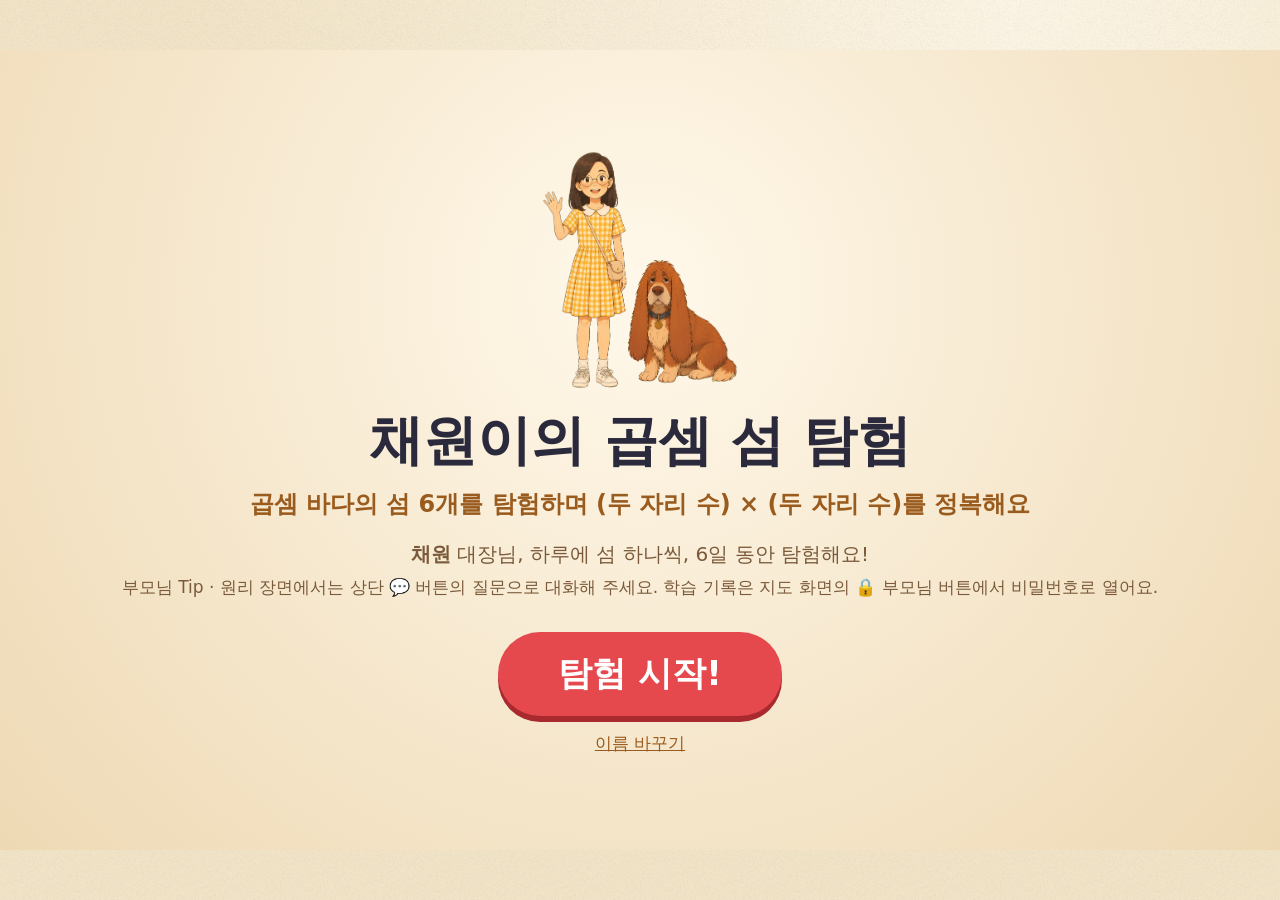
==== commit 76d8fe04: "나눗셈 바다: 바다 고르기, 섬 8개(복습~보물섬) 원리 장면·따라 풀기·연습·확인·보물섬 활동·보물상자·인증서 (주소에 ?div 일 때만 보임) Co-Authored-By: Cl" ====
--- a/index.html
+++ b/index.html
@@ -8,7 +8,7 @@
 <meta name="apple-mobile-web-app-title" content="곱셈 섬 탐험">
 <meta name="theme-color" content="#FFD7A8">
 <title>곱셈 섬 탐험</title>
-<link rel="stylesheet" href="style.css?v=20261114c">
+<link rel="stylesheet" href="style.css?v=20261114i">
 </head>
 <body>
 <div id="rotate"><div style="font-size:80px">🔄</div>아이패드를 가로로 돌려 주세요</div>
@@ -43,22 +43,25 @@
   <div id="start">
     <div id="startParrot"></div>
     <h1 id="startTitle"></h1>
-    <h2>곱셈 바다의 섬 6개를 탐험하며 (두 자리 수) × (두 자리 수)를 정복해요</h2>
+    <h2 id="startSub">곱셈 바다의 섬 6개를 탐험하며 (두 자리 수) × (두 자리 수)를 정복해요</h2>
     <p id="startMsg"></p>
     <button id="go">탐험 시작!</button>
     <button id="rename">이름 바꾸기</button>
   </div>
 </div>
 
-<script src="js/engine.js?v=20261114c"></script>
-<script src="js/math.js?v=20261114c"></script>
-<script src="js/board.js?v=20261114c"></script>
-<script src="js/lesson.js?v=20261114c"></script>
-<script src="js/lessons.js?v=20261114c"></script>
-<script src="js/practice.js?v=20261114c"></script>
-<script src="js/apply.js?v=20261114c"></script>
-<script src="js/exam.js?v=20261114c"></script>
-<script src="js/app.js?v=20261114c"></script>
-<script src="js/audit.js?v=20261114c"></script>
+<script src="js/engine.js?v=20261114i"></script>
+<script src="js/math.js?v=20261114i"></script>
+<script src="js/board.js?v=20261114i"></script>
+<script src="js/lesson.js?v=20261114i"></script>
+<script src="js/lessons.js?v=20261114i"></script>
+<script src="js/practice.js?v=20261114i"></script>
+<script src="js/apply.js?v=20261114i"></script>
+<script src="js/exam.js?v=20261114i"></script>
+<script src="js/divmath.js?v=20261114i"></script>
+<script src="js/divscene.js?v=20261114i"></script>
+<script src="js/divpractice.js?v=20261114i"></script>
+<script src="js/app.js?v=20261114i"></script>
+<script src="js/audit.js?v=20261114i"></script>
 </body>
 </html>
--- a/style.css
+++ b/style.css
@@ -191,6 +191,7 @@
 .trophies span{font-size:30px;opacity:.25}
 .trophies span.got{opacity:1}
 .boat{font-size:54px;z-index:3;transition:left .8s,top .8s}
+.boat img{display:block;width:118px;height:auto;margin:-28px 0 0 -30px;filter:drop-shadow(0 4px 0 rgba(0,40,80,.18))}
 
 /* ---------- 활동 ---------- */
 .choice{height:84px;padding:0 30px;border-radius:22px;border:4px solid #F0C36A;background:#FFF8E6;font-size:34px;font-weight:800;color:var(--ink);cursor:pointer;box-shadow:0 4px 0 rgba(150,80,20,.18)}
@@ -382,3 +383,47 @@
 /* 종이결 (engine.js에서 한 번 만든 그림을 배경으로) */
 body.paper{background-image:var(--paper),radial-gradient(circle at 80% 0%,rgba(255,250,238,.75) 0,rgba(255,250,238,0) 60%)}
 #startParrot img{display:block;height:250px;width:auto}
+.cert .certpic{display:block;height:190px;width:auto;margin:0 auto 6px}
+.ovbg.gate{display:flex;flex-direction:row;align-items:center;justify-content:center;gap:36px}
+.ovbg.gate img{height:430px;width:auto}
+.ovbg.gate .ovsub{line-height:1.6}
+.parent .psea{display:inline-flex;gap:6px;margin-left:12px;vertical-align:middle}
+.parent .psea button{height:34px;padding:0 12px;border-radius:17px;border:2px solid #E7DCCB;background:#FFF8EE;font-size:15px;font-weight:800;color:var(--brown);cursor:pointer}
+.parent .psea button.on{background:#8A4B12;border-color:#8A4B12;color:#fff}
+
+/* ---------- 나눗셈 바다 ---------- */
+.dvscene{overflow:hidden;background-color:#F8EEDC}
+.dvscene svg{position:absolute;left:0;top:0}
+.dvlb text{font-size:22px;font-weight:800;font-family:inherit}
+.dvlb.s text{font-size:16px}
+.dvbadge{position:absolute;left:22px;top:18px;font-size:16px;font-weight:800;color:#9A6A3A;background:#F6EBDA;border-radius:12px;padding:3px 12px;z-index:2}
+.dvform{position:absolute;left:0;top:0;width:460px;height:565px}
+.dvform svg{position:absolute;left:0;top:0}
+.dvform .dvdigits,.dvform .dvbands{position:absolute;inset:0}
+.dvform .ldg{position:absolute;transform:translate(-50%,-50%);display:flex;align-items:center;justify-content:center;font-weight:800;color:var(--ink)}
+.dvform .ldg.pop{animation:dvpop .42s cubic-bezier(.3,1.6,.5,1)}
+@keyframes dvpop{0%{transform:translate(-50%,-50%) scale(.2);opacity:0}100%{transform:translate(-50%,-50%) scale(1);opacity:1}}
+.dvform .cband{position:absolute;border-radius:14px}
+.dvform .cband.g{background:var(--greenBg)} .dvform .cband.b{background:var(--blueBg)} .dvform .cband.s{background:var(--sumBg)}
+.dvform .dvchk{position:absolute;left:0;width:460px;text-align:center;font-size:25px;font-weight:800;color:#6B4A2E;opacity:0;transition:opacity .4s}
+.dvform .dvchk.on{opacity:1}
+.dveq{position:absolute;left:30px;top:70px;width:400px;display:flex;flex-direction:column;align-items:center;gap:14px}
+.dveq .dvl{font-weight:800;text-align:center;color:var(--ink)}
+.dveq .dvl.big{font-size:46px} .dveq .dvl.mid{font-size:30px} .dveq .dvl.sm{font-size:19px;color:#7A5A3A;line-height:1.6}
+.dveq .dvl.hit{background:#FFF1B8;border-radius:12px;padding:0 14px}
+.dveq .tag{display:inline-block;min-width:34px;background:#F6EBDA;border-radius:8px;padding:0 6px;font-weight:900}
+.pill.opt{background:#fff;color:var(--ink);font-size:24px;min-width:108px}
+.dvstory{position:absolute;left:140px;top:120px;width:500px;font-size:27px;font-weight:700;line-height:1.6;text-align:center}
+.dvstory .ic{font-size:64px;margin-bottom:6px}
+.dvstory.big{font-size:52px;font-weight:900;top:200px}
+.pFull .dvstory.big{left:0;width:1220px;font-size:44px;top:190px}
+.dvstory .bx{display:inline-block;min-width:70px;border:4px dashed #C9A97A;border-radius:14px;color:#C9A97A;padding:0 8px}
+.dvstory .bx.ok{border-style:solid;border-color:var(--green);color:var(--green)}
+.dvhead{position:absolute;left:0;top:40px;width:1220px;text-align:center;font-size:26px;font-weight:800;color:var(--brown)}
+.dvcardrow{position:absolute;left:0;top:120px;width:1220px;display:flex;justify-content:center;align-items:center;gap:16px}
+.dvcardrow .nslot{position:relative;display:flex;align-items:center;justify-content:center;font-size:60px;font-weight:900;color:var(--ink)}
+.dvcardrow .nslot.dv{margin-left:6px}
+.dvop{font-size:60px;font-weight:900;color:#9A6A3A;margin:0 6px}
+.dvout{position:absolute;left:0;top:290px;width:1220px;text-align:center;font-size:40px;font-weight:800;color:var(--ink)}
+.dvhand{position:absolute;left:0;top:380px;width:1220px;display:flex;justify-content:center;gap:22px}
+.dvhand .ncard{position:relative}
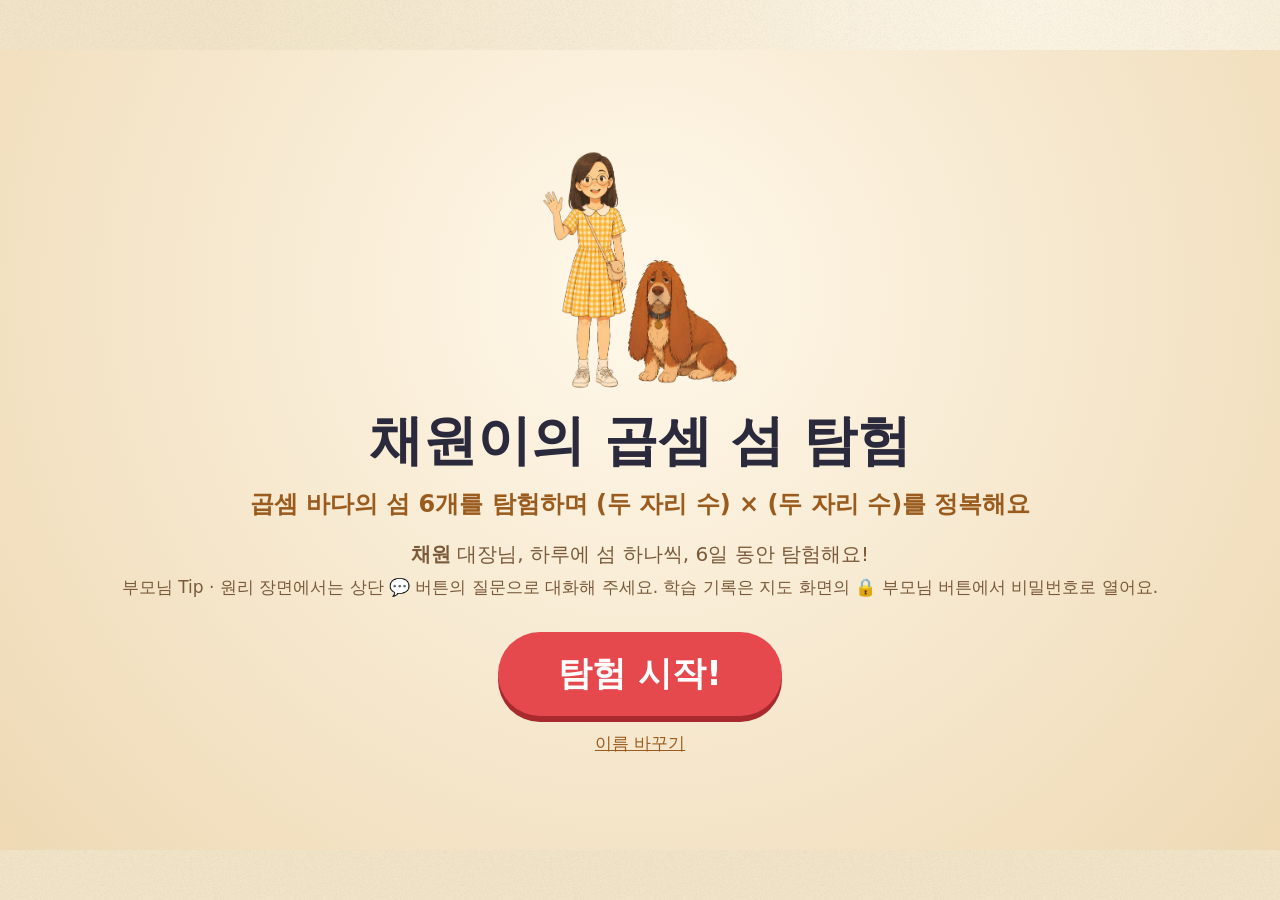
==== commit d77532e6: "시험 등대 나눗셈 단원: 단원평가·소단원 평가 ①~⑤·문제은행·오답 노트(바다별), 나눗셈 채점 진단과 세로식 풀이 Co-Authored-By: Claude Opus 5.5 <no" ====
--- a/index.html
+++ b/index.html
@@ -8,7 +8,7 @@
 <meta name="apple-mobile-web-app-title" content="곱셈 섬 탐험">
 <meta name="theme-color" content="#FFD7A8">
 <title>곱셈 섬 탐험</title>
-<link rel="stylesheet" href="style.css?v=20261114i">
+<link rel="stylesheet" href="style.css?v=20261114l">
 </head>
 <body>
 <div id="rotate"><div style="font-size:80px">🔄</div>아이패드를 가로로 돌려 주세요</div>
@@ -50,18 +50,19 @@
   </div>
 </div>
 
-<script src="js/engine.js?v=20261114i"></script>
-<script src="js/math.js?v=20261114i"></script>
-<script src="js/board.js?v=20261114i"></script>
-<script src="js/lesson.js?v=20261114i"></script>
-<script src="js/lessons.js?v=20261114i"></script>
-<script src="js/practice.js?v=20261114i"></script>
-<script src="js/apply.js?v=20261114i"></script>
-<script src="js/exam.js?v=20261114i"></script>
-<script src="js/divmath.js?v=20261114i"></script>
-<script src="js/divscene.js?v=20261114i"></script>
-<script src="js/divpractice.js?v=20261114i"></script>
-<script src="js/app.js?v=20261114i"></script>
-<script src="js/audit.js?v=20261114i"></script>
+<script src="js/engine.js?v=20261114l"></script>
+<script src="js/math.js?v=20261114l"></script>
+<script src="js/board.js?v=20261114l"></script>
+<script src="js/lesson.js?v=20261114l"></script>
+<script src="js/lessons.js?v=20261114l"></script>
+<script src="js/practice.js?v=20261114l"></script>
+<script src="js/apply.js?v=20261114l"></script>
+<script src="js/exam.js?v=20261114l"></script>
+<script src="js/examdiv.js?v=20261114l"></script>
+<script src="js/divmath.js?v=20261114l"></script>
+<script src="js/divscene.js?v=20261114l"></script>
+<script src="js/divpractice.js?v=20261114l"></script>
+<script src="js/app.js?v=20261114l"></script>
+<script src="js/audit.js?v=20261114l"></script>
 </body>
 </html>
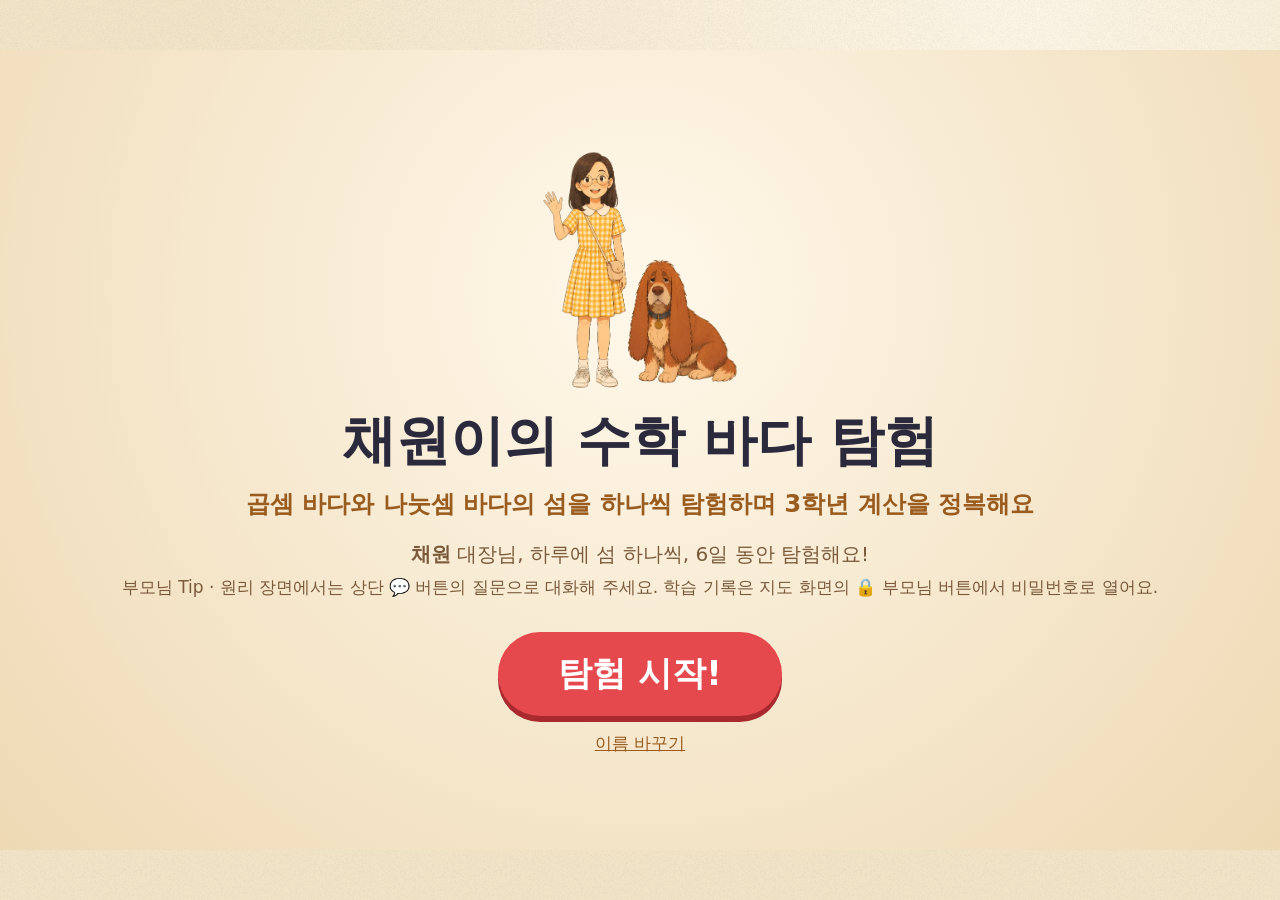
==== commit 489a3c3f: "나눗셈 바다 공개: ?div 없이도 열림 Co-Authored-By: Claude Opus 5.5 <noreply@anthropic.com>" ====
--- a/index.html
+++ b/index.html
@@ -8,7 +8,7 @@
 <meta name="apple-mobile-web-app-title" content="곱셈 섬 탐험">
 <meta name="theme-color" content="#FFD7A8">
 <title>곱셈 섬 탐험</title>
-<link rel="stylesheet" href="style.css?v=20261114l">
+<link rel="stylesheet" href="style.css?v=20261114m">
 </head>
 <body>
 <div id="rotate"><div style="font-size:80px">🔄</div>아이패드를 가로로 돌려 주세요</div>
@@ -50,19 +50,19 @@
   </div>
 </div>
 
-<script src="js/engine.js?v=20261114l"></script>
-<script src="js/math.js?v=20261114l"></script>
-<script src="js/board.js?v=20261114l"></script>
-<script src="js/lesson.js?v=20261114l"></script>
-<script src="js/lessons.js?v=20261114l"></script>
-<script src="js/practice.js?v=20261114l"></script>
-<script src="js/apply.js?v=20261114l"></script>
-<script src="js/exam.js?v=20261114l"></script>
-<script src="js/examdiv.js?v=20261114l"></script>
-<script src="js/divmath.js?v=20261114l"></script>
-<script src="js/divscene.js?v=20261114l"></script>
-<script src="js/divpractice.js?v=20261114l"></script>
-<script src="js/app.js?v=20261114l"></script>
-<script src="js/audit.js?v=20261114l"></script>
+<script src="js/engine.js?v=20261114m"></script>
+<script src="js/math.js?v=20261114m"></script>
+<script src="js/board.js?v=20261114m"></script>
+<script src="js/lesson.js?v=20261114m"></script>
+<script src="js/lessons.js?v=20261114m"></script>
+<script src="js/practice.js?v=20261114m"></script>
+<script src="js/apply.js?v=20261114m"></script>
+<script src="js/exam.js?v=20261114m"></script>
+<script src="js/examdiv.js?v=20261114m"></script>
+<script src="js/divmath.js?v=20261114m"></script>
+<script src="js/divscene.js?v=20261114m"></script>
+<script src="js/divpractice.js?v=20261114m"></script>
+<script src="js/app.js?v=20261114m"></script>
+<script src="js/audit.js?v=20261114m"></script>
 </body>
 </html>
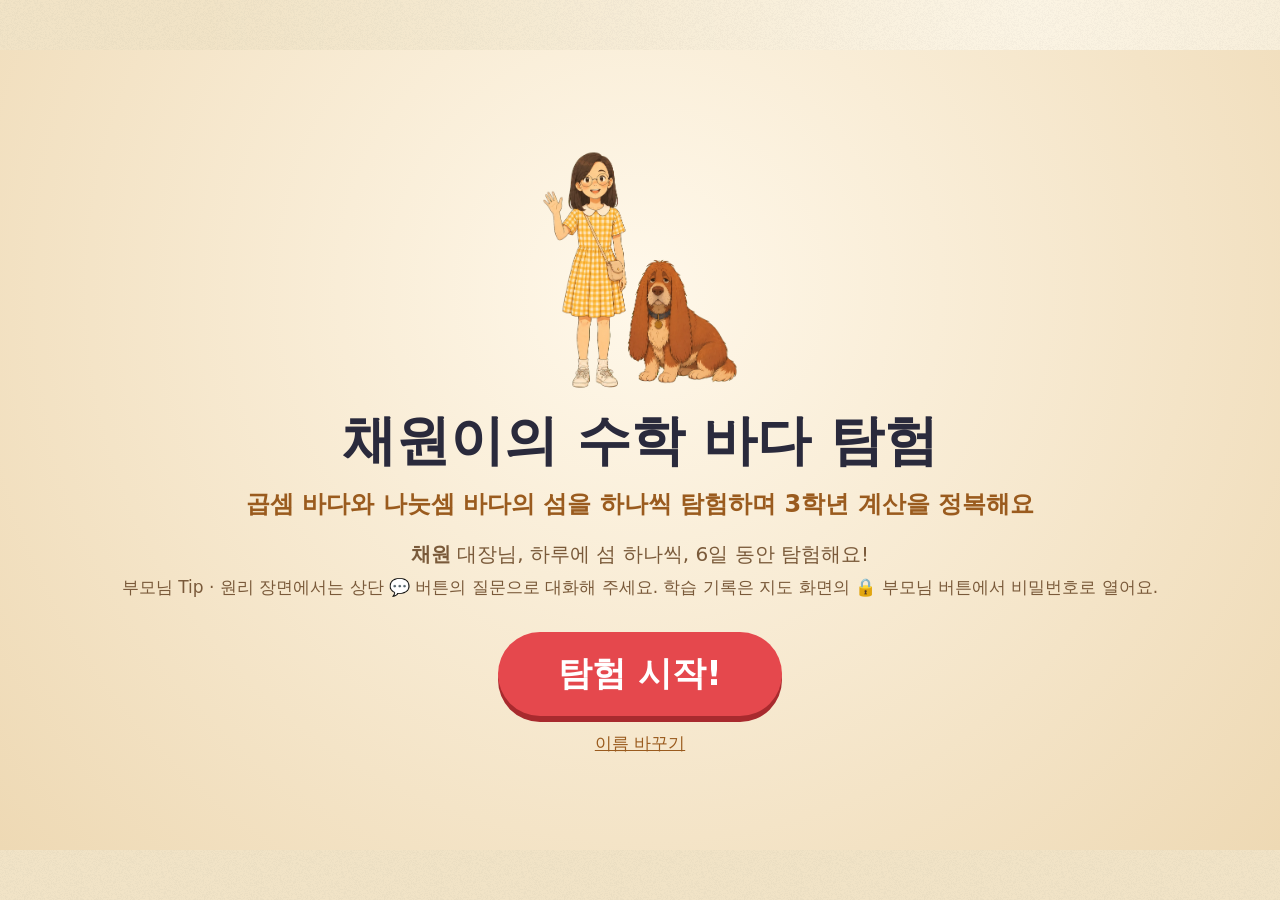
==== commit a493c99f: "나눗셈 바다: 나눠 담기 장면 속도 올림 + 베타테스트 봇 발견 문제 수정 - 나눠 담기: 접시마다 차례로 날아가되 겹쳐 출발, 첫 바퀴만 천천히 - 연습: 지난 문제 버튼 제거," ====
--- a/index.html
+++ b/index.html
@@ -8,7 +8,7 @@
 <meta name="apple-mobile-web-app-title" content="곱셈 섬 탐험">
 <meta name="theme-color" content="#FFD7A8">
 <title>곱셈 섬 탐험</title>
-<link rel="stylesheet" href="style.css?v=20261114m">
+<link rel="stylesheet" href="style.css?v=20261114p">
 </head>
 <body>
 <div id="rotate"><div style="font-size:80px">🔄</div>아이패드를 가로로 돌려 주세요</div>
@@ -50,19 +50,19 @@
   </div>
 </div>
 
-<script src="js/engine.js?v=20261114m"></script>
-<script src="js/math.js?v=20261114m"></script>
-<script src="js/board.js?v=20261114m"></script>
-<script src="js/lesson.js?v=20261114m"></script>
-<script src="js/lessons.js?v=20261114m"></script>
-<script src="js/practice.js?v=20261114m"></script>
-<script src="js/apply.js?v=20261114m"></script>
-<script src="js/exam.js?v=20261114m"></script>
-<script src="js/examdiv.js?v=20261114m"></script>
-<script src="js/divmath.js?v=20261114m"></script>
-<script src="js/divscene.js?v=20261114m"></script>
-<script src="js/divpractice.js?v=20261114m"></script>
-<script src="js/app.js?v=20261114m"></script>
-<script src="js/audit.js?v=20261114m"></script>
+<script src="js/engine.js?v=20261114p"></script>
+<script src="js/math.js?v=20261114p"></script>
+<script src="js/board.js?v=20261114p"></script>
+<script src="js/lesson.js?v=20261114p"></script>
+<script src="js/lessons.js?v=20261114p"></script>
+<script src="js/practice.js?v=20261114p"></script>
+<script src="js/apply.js?v=20261114p"></script>
+<script src="js/exam.js?v=20261114p"></script>
+<script src="js/examdiv.js?v=20261114p"></script>
+<script src="js/divmath.js?v=20261114p"></script>
+<script src="js/divscene.js?v=20261114p"></script>
+<script src="js/divpractice.js?v=20261114p"></script>
+<script src="js/app.js?v=20261114p"></script>
+<script src="js/audit.js?v=20261114p"></script>
 </body>
 </html>
--- a/style.css
+++ b/style.css
@@ -427,3 +427,4 @@
 .dvout{position:absolute;left:0;top:290px;width:1220px;text-align:center;font-size:40px;font-weight:800;color:var(--ink)}
 .dvhand{position:absolute;left:0;top:380px;width:1220px;display:flex;justify-content:center;gap:22px}
 .dvhand .ncard{position:relative}
+.status .wpst{font-size:15px;line-height:1.35;font-weight:700}
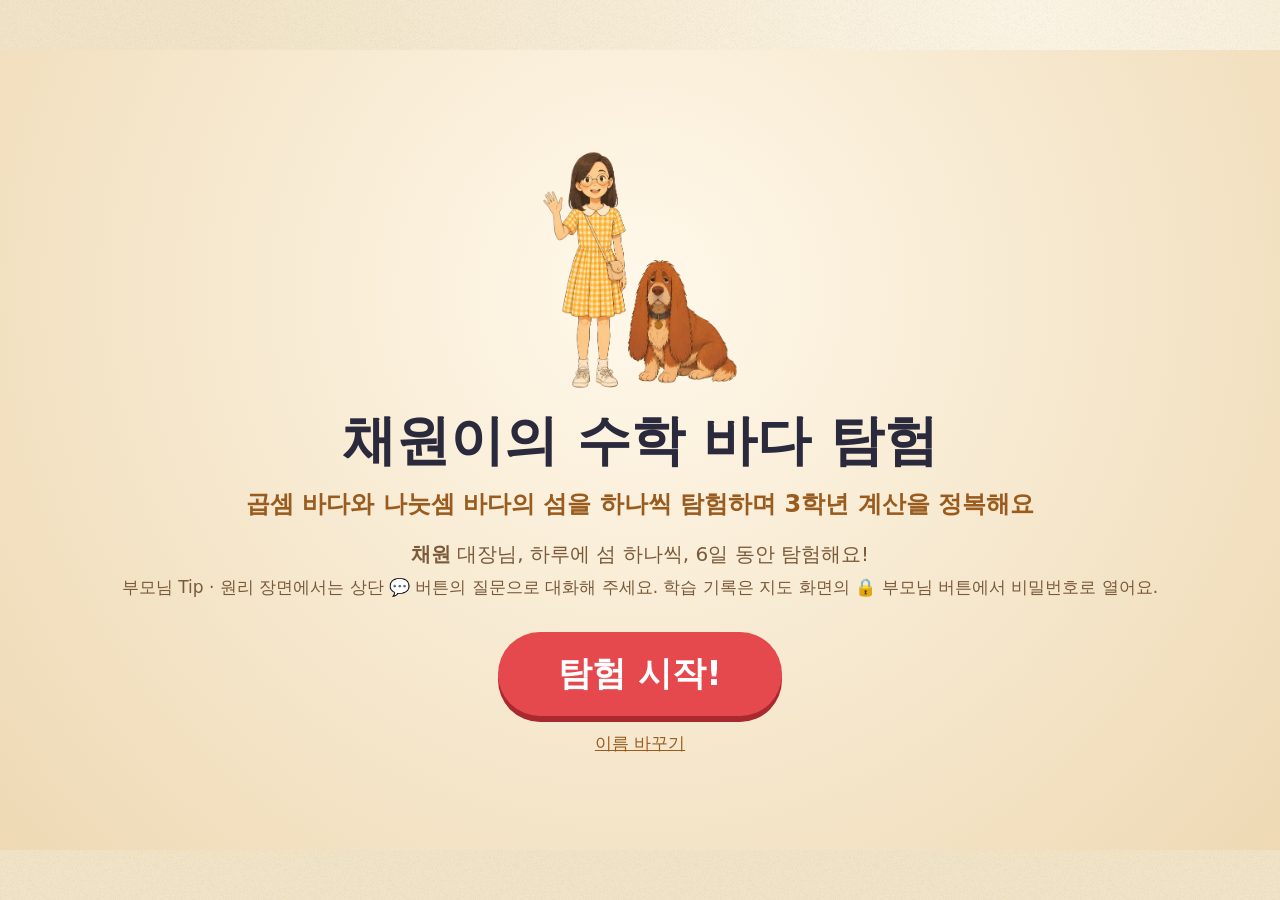
==== commit 5fcf8515: "나눗셈 바다 환영 화면에서도 시험 등대·지도로 갈 수 있게 환영 화면이 지도를 덮고 '출발' 버튼만 있어서 첫 섬을 시작하기 전엔 등대에 못 들어갔음. 지도 버튼보다 늦게 띄워 환" ====
--- a/index.html
+++ b/index.html
@@ -8,7 +8,7 @@
 <meta name="apple-mobile-web-app-title" content="곱셈 섬 탐험">
 <meta name="theme-color" content="#FFD7A8">
 <title>곱셈 섬 탐험</title>
-<link rel="stylesheet" href="style.css?v=20261114p">
+<link rel="stylesheet" href="style.css?v=20261116b">
 </head>
 <body>
 <div id="rotate"><div style="font-size:80px">🔄</div>아이패드를 가로로 돌려 주세요</div>
@@ -50,19 +50,19 @@
   </div>
 </div>
 
-<script src="js/engine.js?v=20261114p"></script>
-<script src="js/math.js?v=20261114p"></script>
-<script src="js/board.js?v=20261114p"></script>
-<script src="js/lesson.js?v=20261114p"></script>
-<script src="js/lessons.js?v=20261114p"></script>
-<script src="js/practice.js?v=20261114p"></script>
-<script src="js/apply.js?v=20261114p"></script>
-<script src="js/exam.js?v=20261114p"></script>
-<script src="js/examdiv.js?v=20261114p"></script>
-<script src="js/divmath.js?v=20261114p"></script>
-<script src="js/divscene.js?v=20261114p"></script>
-<script src="js/divpractice.js?v=20261114p"></script>
-<script src="js/app.js?v=20261114p"></script>
-<script src="js/audit.js?v=20261114p"></script>
+<script src="js/engine.js?v=20261116b"></script>
+<script src="js/math.js?v=20261116b"></script>
+<script src="js/board.js?v=20261116b"></script>
+<script src="js/lesson.js?v=20261116b"></script>
+<script src="js/lessons.js?v=20261116b"></script>
+<script src="js/practice.js?v=20261116b"></script>
+<script src="js/apply.js?v=20261116b"></script>
+<script src="js/exam.js?v=20261116b"></script>
+<script src="js/examdiv.js?v=20261116b"></script>
+<script src="js/divmath.js?v=20261116b"></script>
+<script src="js/divscene.js?v=20261116b"></script>
+<script src="js/divpractice.js?v=20261116b"></script>
+<script src="js/app.js?v=20261116b"></script>
+<script src="js/audit.js?v=20261116b"></script>
 </body>
 </html>
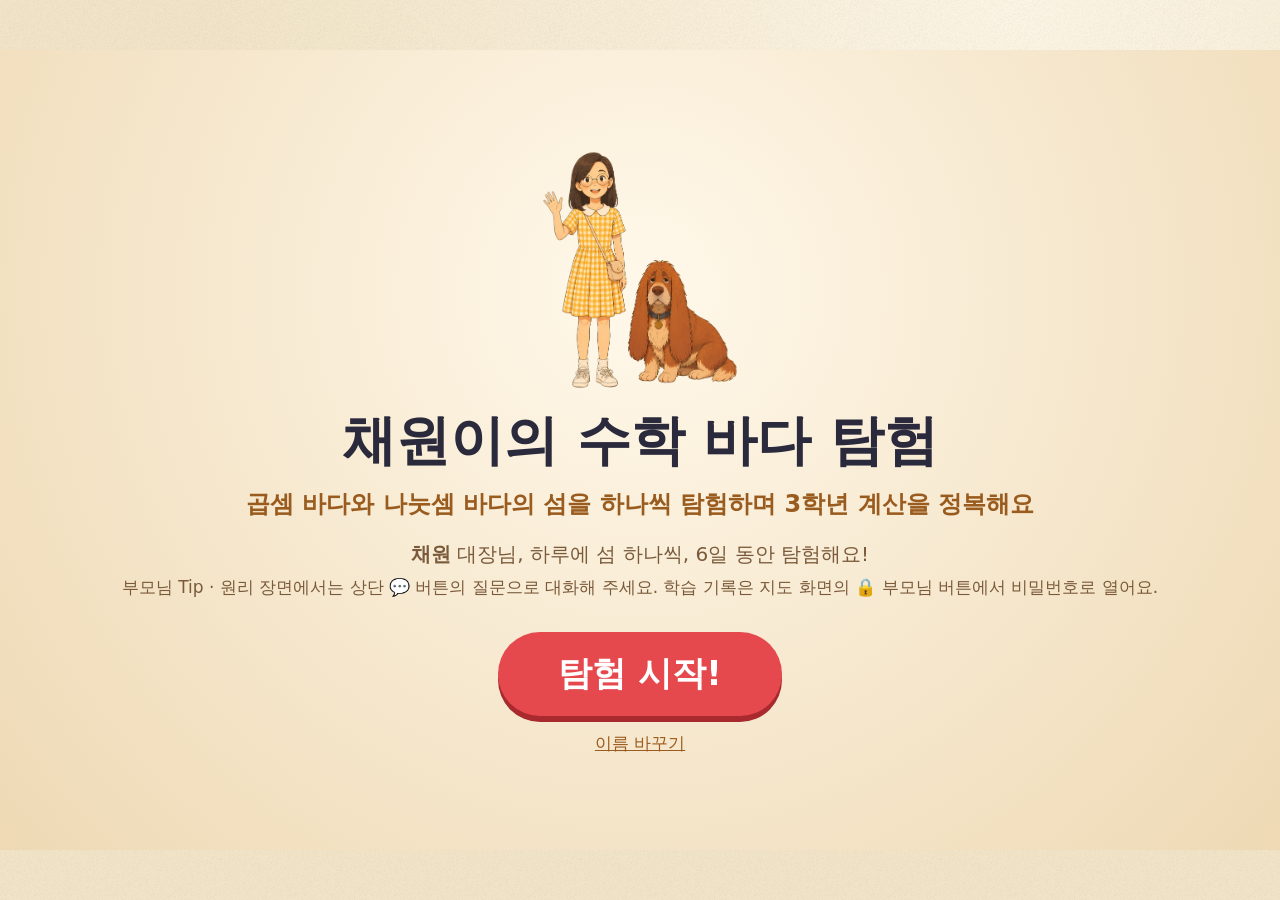
==== commit 9b0cdc3e: "아이패드에서 소리 장치가 멈춘 뒤 다시 켜지지 않던 문제 고침 - 'interrupted' 등 running이 아닌 상태면 무조건 resume, 실패하면 새로 만든다 - 다시 켤 " ====
--- a/index.html
+++ b/index.html
@@ -8,7 +8,7 @@
 <meta name="apple-mobile-web-app-title" content="곱셈 섬 탐험">
 <meta name="theme-color" content="#FFD7A8">
 <title>곱셈 섬 탐험</title>
-<link rel="stylesheet" href="style.css?v=20261116b">
+<link rel="stylesheet" href="style.css?v=20261119a">
 </head>
 <body>
 <div id="rotate"><div style="font-size:80px">🔄</div>아이패드를 가로로 돌려 주세요</div>
@@ -50,19 +50,19 @@
   </div>
 </div>
 
-<script src="js/engine.js?v=20261116b"></script>
-<script src="js/math.js?v=20261116b"></script>
-<script src="js/board.js?v=20261116b"></script>
-<script src="js/lesson.js?v=20261116b"></script>
-<script src="js/lessons.js?v=20261116b"></script>
-<script src="js/practice.js?v=20261116b"></script>
-<script src="js/apply.js?v=20261116b"></script>
-<script src="js/exam.js?v=20261116b"></script>
-<script src="js/examdiv.js?v=20261116b"></script>
-<script src="js/divmath.js?v=20261116b"></script>
-<script src="js/divscene.js?v=20261116b"></script>
-<script src="js/divpractice.js?v=20261116b"></script>
-<script src="js/app.js?v=20261116b"></script>
-<script src="js/audit.js?v=20261116b"></script>
+<script src="js/engine.js?v=20261119a"></script>
+<script src="js/math.js?v=20261119a"></script>
+<script src="js/board.js?v=20261119a"></script>
+<script src="js/lesson.js?v=20261119a"></script>
+<script src="js/lessons.js?v=20261119a"></script>
+<script src="js/practice.js?v=20261119a"></script>
+<script src="js/apply.js?v=20261119a"></script>
+<script src="js/exam.js?v=20261119a"></script>
+<script src="js/examdiv.js?v=20261119a"></script>
+<script src="js/divmath.js?v=20261119a"></script>
+<script src="js/divscene.js?v=20261119a"></script>
+<script src="js/divpractice.js?v=20261119a"></script>
+<script src="js/app.js?v=20261119a"></script>
+<script src="js/audit.js?v=20261119a"></script>
 </body>
 </html>
